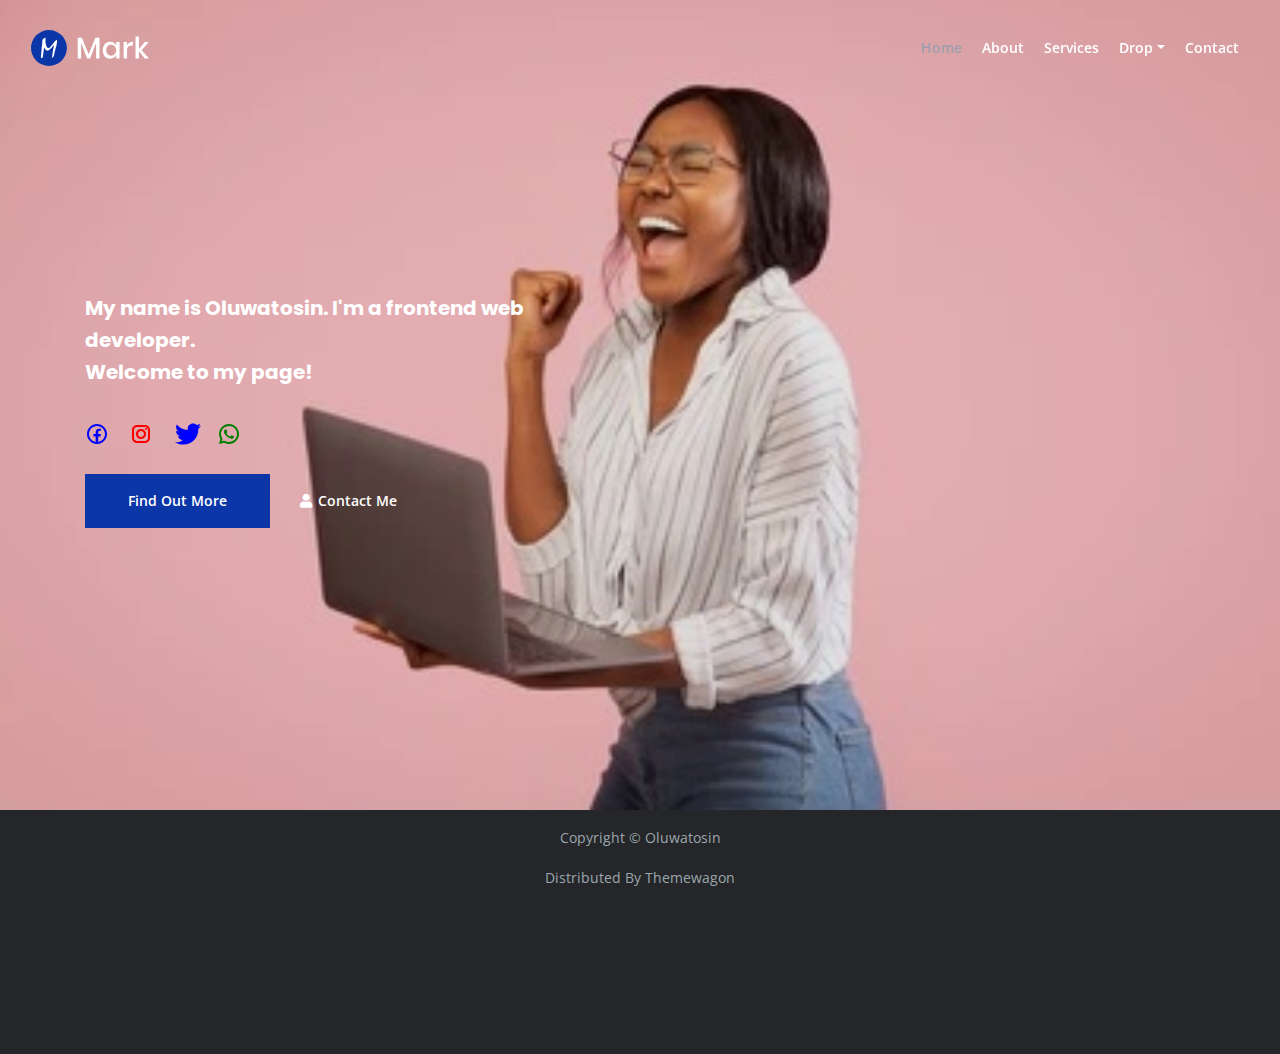
==== index.html @ ab97981e "worked on Portfolio" ====
<!DOCTYPE html>
<html lang="en">
<head>
    <meta charset="utf-8">
    <meta name="viewport" content="width=device-width, initial-scale=1, shrink-to-fit=no">
    
    <!-- SEO Meta Tags -->
    <meta name="description" content="Your description">
    <meta name="author" content="Your name">

    <!-- OG Meta Tags to improve the way the post looks when you share the page on Facebook, Twitter, LinkedIn -->
	<meta property="og:site_name" content="" /> <!-- website name -->
	<meta property="og:site" content="" /> <!-- website link -->
	<meta property="og:title" content=""/> <!-- title shown in the actual shared post -->
	<meta property="og:description" content="" /> <!-- description shown in the actual shared post -->
	<meta property="og:image" content="" /> <!-- image link, make sure it's jpg -->
	<meta property="og:url" content="" /> <!-- where do you want your post to link to -->
	<meta name="twitter:card" content="summary_large_image"> <!-- to have large image post format in Twitter -->

    <!-- Webpage Title -->
    <title>Oluwatosin Webpage Title</title>
    
    <!-- Styles -->
    <link rel="preconnect" href="https://fonts.gstatic.com">
    <link href="https://fonts.googleapis.com/css2?family=Open+Sans:ital,wght@0,400;0,600;0,700;1,400&family=Poppins:wght@600&display=swap" rel="stylesheet">
    <link href="css/bootstrap.css" rel="stylesheet">
    <link href="css/fontawesome-all.css" rel="stylesheet">
	<link href="css/styles.css" rel="stylesheet">
	
	<!-- my supposed icon -->
    <link rel="icon" href="images/favicon.png">
</head>
<body data-spy="scroll" data-target=".fixed-top">
    
    <!-- Navigation -->
    <nav class="navbar navbar-expand-lg fixed-top navbar-dark">
        <div class="container">
            
            <!-- Image Logo -->
            <a class="navbar-brand logo-image" href="index.html"><img src="images/logo.svg" alt="alternative"></a>  

            <!-- Text Logo - Use this if you don't have a graphic logo -->
            <!-- <a class="navbar-brand logo-text page-scroll" href="index.html">Mark</a> -->

            <button class="navbar-toggler p-0 border-0" type="button" data-toggle="offcanvas">
                <span class="navbar-toggler-icon"></span>
            </button>

            <div class="navbar-collapse offcanvas-collapse" id="navbarsExampleDefault">
                <ul class="navbar-nav ml-auto">
                    <li class="nav-item">
                        <a class="nav-link page-scroll" href="#header">Home <span class="sr-only">(current)</span></a>
                    </li>
                    <li class="nav-item">
                        <a class="nav-link page-scroll" href="about.html">About</a>
                    </li>
                    <li class="nav-item">
                        <a class="nav-link page-scroll" href="services.html">Services</a>
                    </li>
                    <li class="nav-item dropdown">
                        <a class="nav-link dropdown-toggle" href="#" id="dropdown01" data-toggle="dropdown" aria-haspopup="true" aria-expanded="false">Drop</a>
                        <div class="dropdown-menu" aria-labelledby="dropdown01">
                            <a class="dropdown-item page-scroll" href="project.html">Project Details</a>
                            <div class="dropdown-divider"></div>
                            <a class="dropdown-item page-scroll" href="terms.html">Terms Conditions</a>
                            <div class="dropdown-divider"></div>
                            <a class="dropdown-item page-scroll" href="privacy.html">Privacy Policy</a>
                        </div>
                    </li>
                    <li class="nav-item">
                        <a class="nav-link page-scroll" href="#contact">Contact</a>
                    </li>
                </ul>
               </div> <!-- end of navbar-collapse -->
        </div> <!-- end of container -->
    </nav> <!-- end of navbar -->
    <!-- end of navigation -->


    <!-- Header -->
    <header id="header" class="header">
        <div class="container">
            <div class="row">
                <div class="col-lg-6">
                    <div class="text-container">
                        <h1 class="h1-large intro">My name is Oluwatosin. I'm a frontend web developer.</br> Welcome to my page!</h1>
                        <div class="iconHouse" >
                    <span class="nav-item social-icons">
                        <span class="fa-stack">
                            <a href="https://www.facebook.com/Torseen king" target="_blank">
                            <img src="./images/icons8-facebook.svg" class="icons"/>    
                            </a>
                        </span>
                        <span class="nav-item social-icons">
                        <span class="fa-stack">
                            <a href="https://www.instagram.com/iam_torseen" target="_blank">
                                <img src="./images/instagram.svg" class="icons"/></a>
                                </span>
                    </span>
                
                    <span class="nav-item social-icons">
                        
                                <span class="fa-stack">
                                    <a href="https://www.twitter.com/OladeleElizab18" target="_blank">
                                       <img src="./images/icons8-twitter.svg" class="icons">
                                    </a>
                                </span>
                                </span>


                                
                    <span class="nav-item social-icons">
                        <span class="fa-stack">
                            <a href="#your-link" target="_blank">
                                <img src="./images/whatsapp.svg" class="icons"/></a>
                                </span>
                                </span>
                   </div>
                   
                   <a class="btn-solid-lg page-scroll" href="#about">Find Out More</a>
                   <a class="btn-outline-lg page-scroll" href="#contact"><i class="fas fa-user"></i>Contact Me</a>
             
                    </div> <!-- end of text-container -->
                </div> <!-- end of col -->
            </div> <!-- end of row -->
        </div> <!-- end of container -->
    </header> <!-- end of header -->
    <!-- end of header -->



    <!-- Copyright -->
    <div class="copyright bg-gray">
        <div class="container">
            <div class="row">
                <div class="col-lg-12">
                    <p class="p-small">Copyright © <a class="no-line" href="#your-link">Oluwatosin</a></p>
                </div> <!-- end of col -->
            </div> <!-- enf of row -->
        </div> <!-- end of container -->

        <div class="container">
            <div class="row">
                <div class="col-lg-12">
                    <p class="p-small">Distributed By <a class="no-line" href="https://themewagon.com/">Themewagon</a></p>
                </div> <!-- end of col -->
            </div> <!-- enf of row -->
        </div> <!-- end of container -->
        
    </div> <!-- end of copyright --> 
    <!-- end of copyright -->
    
    	
    <!-- Footer -->
    <div class="footer bg-gray">
        <div class="container">
            <div class="row">
                <div class="col-lg-12">
                </div> <!-- end of col -->
            </div> <!-- end of row -->
        </div> <!-- end of container -->
    </div> <!-- end of footer -->  
    <!-- end of footer -->

    <!-- Scripts -->
    <script src="js/jquery.min.js"></script> <!-- jQuery for Bootstrap's JavaScript plugins -->
    <script src="js/bootstrap.min.js"></script> <!-- Bootstrap framework -->
    <script src="js/jquery.easing.min.js"></script> <!-- jQuery Easing for smooth scrolling between anchors -->
    <script src="js/scripts.js"></script> <!-- Custom scripts -->
</body>
</html>
---- css/styles.css ----
/* Description: Master CSS file */

/*****************************************
Table Of Contents:
- General Styles
- Navigation
- Header
- About
- Services
- Details
- Projects
- Works
- Testimonials
- Questions
- Contact
- Footer 
- Copyright
- Back To Top Button
- Extra Pages
- Media Queries
******************************************/

/*****************************************
Colors:
- Backgrounds, navbar - black #24262a
- Backgrounds - light gray #f7f9fb
- Buttons, icons - blue #0b36a8
- Headings text - black #24262a
- Body text - dark gray #4d5055
******************************************/

/**************************/
/*     General Styles     */
/**************************/
body,
html {
  width: 100%;
  height: 100%;
}

body,
p {
  color: #4d5055;
  font: 400 1rem/1.625rem "Open Sans", sans-serif;
}

h1 {
  color: #24262a;
  font-weight: 700;
  font-size: 1.2rem;
  line-height: 3.25rem;
  font-family: "Poppins";
}
.intro {
  font-size: 20px;
}
h2 {
  color: #24262a;
  font-weight: 700;
  font-size: 2rem;
  line-height: 2.5rem;
  font-family: "Poppins";
}

h3 {
  color: #24262a;
  font-weight: 700;
  font-size: 1.75rem;
  line-height: 2.25rem;
  font-family: "Poppins";
}

h4 {
  color: #24262a;
  font-weight: 700;
  font-size: 1.5rem;
  line-height: 2rem;
  font-family: "Poppins";
}

h5 {
  color: #24262a;
  font-weight: 700;
  font-size: 1.25rem;
  line-height: 1.625rem;
  font-family: "Poppins";
}

h6 {
  color: #24262a;
  font-weight: 700;
  font-size: 1rem;
  line-height: 1.375rem;
  font-family: "Poppins";
}

.p-large {
  font-size: 14px;
  line-height: 1.75rem;
}

.p-small {
  font-size: 0.875rem;
  line-height: 1.5rem;
}

.testimonial-text {
  font-style: italic;
}

.testimonial-author {
  font-weight: 700;
  font-size: 1rem;
  line-height: 1.5rem;
}

.li-space-lg li {
  margin-bottom: 0.5rem;
}

a {
  color: #4d5055;
  text-decoration: underline;
}

a:hover {
  color: #4d5055;
  text-decoration: underline;
}

.no-line {
  text-decoration: none;
}

.no-line:hover {
  text-decoration: none;
}

.blue {
  color: #2259ec;
}

.bg-gray {
  background-color: #f7f9fb;
}

.section-divider {
  display: block;
  height: 1px;
  margin: 0;
  border: none;
  background-color: #d3dae2;
}

.btn-solid-reg {
  display: inline-block;
  padding: 1.375rem 2.25rem 1.375rem 2.25rem;
  border: 1px solid #0b36a8;
  background-color: #0b36a8;
  color: #ffffff;
  font-weight: 600;
  font-size: 0.875rem;
  line-height: 0;
  text-decoration: none;
  transition: all 0.2s;
}

.btn-solid-reg:hover {
  background-color: transparent;
  color: #0b36a8; /* needs to stay here because of the color property of a tag */
  text-decoration: none;
}

.btn-solid-lg {
  display: inline-block;
  padding: 1.625rem 2.625rem 1.625rem 2.625rem;
  border: 1px solid #0b36a8;
  background-color: #0b36a8;
  color: #ffffff;
  font-weight: 600;
  font-size: 0.875rem;
  line-height: 0;
  text-decoration: none;
  transition: all 0.2s;
}

.btn-solid-lg:hover {
  background-color: transparent;
  color: #0b36a8; /* needs to stay here because of the color property of a tag */
  text-decoration: none;
}

.btn-outline-reg {
  display: inline-block;
  padding: 1.375rem 2.25rem 1.375rem 2.25rem;
  border: 1px solid #24262a;
  background-color: transparent;
  color: #24262a;
  font-weight: 600;
  font-size: 0.875rem;
  line-height: 0;
  text-decoration: none;
  transition: all 0.2s;
}

.btn-outline-reg:hover {
  background-color: #24262a;
  color: #ffffff;
  text-decoration: none;
}

.btn-outline-lg {
  display: inline-block;
  padding: 1.625rem 2.625rem 1.625rem 2.625rem;
  border: 1px solid #24262a;
  background-color: transparent;
  color: #24262a;
  font-weight: 600;
  font-size: 0.875rem;
  line-height: 0;
  text-decoration: none;
  transition: all 0.2s;
}

.btn-outline-lg:hover {
  background-color: #24262a;
  color: #ffffff;
  text-decoration: none;
}

.btn-outline-sm {
  display: inline-block;
  padding: 1rem 1.5rem 1rem 1.5rem;
  border: 1px solid #24262a;
  background-color: transparent;
  color: #24262a;
  font-weight: 600;
  font-size: 0.875rem;
  line-height: 0;
  text-decoration: none;
  transition: all 0.2s;
}

.btn-outline-sm:hover {
  background-color: #24262a;
  color: #ffffff;
  text-decoration: none;
}

.form-group {
  position: relative;
  margin-bottom: 1.25rem;
}

.label-control {
  position: absolute;
  top: 0.875rem;
  left: 1.5rem;
  color: #7d838a;
  opacity: 1;
  font-size: 0.875rem;
  line-height: 1.375rem;
  cursor: text;
  transition: all 0.2s ease;
}

.form-control-input:focus + .label-control,
.form-control-input.notEmpty + .label-control,
.form-control-textarea:focus + .label-control,
.form-control-textarea.notEmpty + .label-control {
  top: 0.125rem;
  color: #4d5055;
  opacity: 1;
  font-size: 0.75rem;
  font-weight: 700;
}

.form-control-input,
.form-control-select {
  display: block; /* needed for proper display of the label in Firefox, IE, Edge */
  width: 100%;
  padding-top: 1.125rem;
  padding-bottom: 0.125rem;
  padding-left: 1.5rem;
  border: 1px solid #cbcbd1;
  background-color: #ffffff;
  color: #4d5055;
  font-size: 0.875rem;
  line-height: 1.875rem;
  transition: all 0.2s;
  -webkit-appearance: none; /* removes inner shadow on form inputs on ios safari */
}

.form-control-select {
  padding-top: 0.5rem;
  padding-bottom: 0.5rem;
  height: 3.25rem;
  color: #7d838a;
}

select {
  /* you should keep these first rules in place to maintain cross-browser behavior */
  -webkit-appearance: none;
  -moz-appearance: none;
  -ms-appearance: none;
  -o-appearance: none;
  appearance: none;
  background-image: url("../images/down-arrow.png");
  background-position: 96% 50%;
  background-repeat: no-repeat;
  outline: none;
}

.form-control-textarea {
  display: block; /* used to eliminate a bottom gap difference between Chrome and IE/FF */
  width: 100%;
  height: 14rem; /* used instead of html rows to normalize height between Chrome and IE/FF */
  padding-top: 1.5rem;
  padding-left: 1.3125rem;
  border: 1px solid #cbcbd1;
  background-color: #ffffff;
  color: #4d5055;
  font-size: 0.875rem;
  line-height: 1.5rem;
  transition: all 0.2s;
}

.form-control-input:focus,
.form-control-select:focus,
.form-control-textarea:focus {
  border: 1px solid #a1a1a1;
  outline: none; /* Removes blue border on focus */
}

.form-control-input:hover,
.form-control-select:hover,
.form-control-textarea:hover {
  border: 1px solid #a1a1a1;
}

.checkbox {
  font-size: 0.75rem;
  line-height: 1.25rem;
}

input[type="checkbox"] {
  vertical-align: -10%;
  margin-right: 0.5rem;
}

.form-control-submit-button {
  display: inline-block;
  width: 100%;
  height: 3.25rem;
  border: 1px solid #0b36a8;
  border-radius: 32px;
  background-color: #0b36a8;
  color: #ffffff;
  font-weight: 600;
  font-size: 0.875rem;
  line-height: 0;
  cursor: pointer;
  transition: all 0.2s;
}

.form-control-submit-button:hover {
  border: 1px solid #24262a;
  background-color: transparent;
  color: #24262a;
}

/**********************/
/*     Navigation     */
/**********************/
.navbar {
  background-color: #24262a;
  font-weight: 600;
  font-size: 0.875rem;
  line-height: 0.875rem;
  box-shadow: 0 1px 6px 0 rgba(0, 0, 0, 0.025);
}

.navbar .navbar-brand {
  padding-top: 0.125rem;
  padding-bottom: 0.125rem;
}

.navbar .logo-image img {
  width: 118px;
  height: 36px;
}

.navbar .logo-text {
  color: #ffffff;
  font-weight: 700;
  font-size: 1.875rem;
  line-height: 1rem;
  text-decoration: none;
}

.offcanvas-collapse {
  position: fixed;
  top: 3.25rem; /* adjusts the height between the top of the page and the offcanvas menu */
  bottom: 0;
  left: 100%;
  width: 100%;
  padding-right: 1rem;
  padding-left: 1rem;
  overflow-y: auto;
  visibility: hidden;
  background-color: #24262a;
  transition: visibility 0.3s ease-in-out, -webkit-transform 0.3s ease-in-out;
  transition: transform 0.3s ease-in-out, visibility 0.3s ease-in-out;
  transition: transform 0.3s ease-in-out, visibility 0.3s ease-in-out,
    -webkit-transform 0.3s ease-in-out;
}

.offcanvas-collapse.open {
  visibility: visible;
  -webkit-transform: translateX(-100%);
  transform: translateX(-100%);
}

.navbar .navbar-nav {
  margin-top: 0.75rem;
  margin-bottom: 0.5rem;
}

.navbar .nav-item .nav-link {
  padding-top: 0.625rem;
  padding-bottom: 0.625rem;
  color: #ffffff;
  text-decoration: none;
  transition: all 0.2s ease;
}

.navbar .nav-item.dropdown.show .nav-link,
.navbar .nav-item .nav-link:hover,
.navbar .nav-item .nav-link.active {
  color: #9c9ead;
}

/* Dropdown Menu */
.navbar .dropdown .dropdown-menu {
  animation: fadeDropdown 0.2s; /* required for the fade animation */
}

@keyframes fadeDropdown {
  0% {
    opacity: 0;
  }

  100% {
    opacity: 1;
  }
}

.navbar .dropdown-menu {
  margin-top: 0.5rem;
  margin-bottom: 0.5rem;
  border: none;
  background-color: #24262a;
}

.navbar .dropdown-item {
  padding-top: 0.5rem;
  padding-bottom: 0.5rem;
  color: #ffffff;
  font-weight: 600;
  font-size: 0.875rem;
  line-height: 0.875rem;
  text-decoration: none;
}

.navbar .dropdown-item:hover {
  background-color: #24262a;
  color: #9c9ead;
}

.navbar .dropdown-divider {
  width: 100%;
  height: 1px;
  margin: 0.5rem auto 0.5rem auto;
  border: none;
  background-color: #505050;
}
/* end of dropdown menu */

.navbar .fa-stack {
  width: 2em;
  margin-right: 0.25rem;
  font-size: 0.75rem;
}

.navbar .fa-stack-2x {
  color: #0b36a8;
  transition: all 0.2s ease;
}

.navbar .fa-stack-1x {
  color: #ffffff;
  transition: all 0.2s ease;
}

.navbar .fa-stack:hover .fa-stack-2x {
  color: #ffffff;
}

.navbar .fa-stack:hover .fa-stack-1x {
  color: #0b36a8;
}

.navbar .navbar-toggler {
  padding: 0;
  border: none;
  font-size: 1.25rem;
}

/******************/
/*     Header     */
/******************/
.header {
  padding-top: 7rem;
  padding-bottom: 5.5rem;
  background: linear-gradient(rgba(0, 0, 0, 0.1), rgba(0, 0, 0, 0.1)),
    url("../images/black\ lady.jpg") center center no-repeat;
  background-size: cover;
  text-align: center;
}

.header .h1-large {
  margin-bottom: 1.75rem;
  color: #ffffff;
}

.header .btn-solid-lg:hover {
  border: 1px solid #ffffff;
  color: #ffffff;
}

.header .btn-outline-lg {
  padding: 1.625rem 1.625rem 1.625rem 1.625rem;
  border: none;
  color: #ffffff;
}

.header .btn-outline-lg:hover {
  background: transparent;
  color: #9c9ead;
  text-decoration: none;
}

.header .btn-outline-lg .fas {
  margin-right: 0.375rem;
}

/*****************/
/*     About     */
/*****************/
.basic-1 {
  padding-top: 7.75rem;
  padding-bottom: 5.25rem;
}

.basic-1 .text-container {
  margin-bottom: 3rem;
}

.basic-1 .time {
  margin-bottom: 0.5rem;
  color: darkcyan;
  font-weight: 600;
  font-size: 0.875rem;
  line-height: 1.5rem;
  font-family: "Poppins";
}

.basic-1 h6 {
  margin-bottom: 0.125rem;
}

/********************/
/*     Services     */
/********************/
.basic-2 {
  padding-top: 7.75rem;
  padding-bottom: 5.25rem;
}

.basic-2 .h2-heading {
  margin-bottom: 0.75rem;
  text-align: center;
}

.basic-2 .p-heading {
  margin-bottom: 4rem;
  text-align: center;
}

.basic-2 .text-box {
  margin-bottom: 3rem;
  padding: 3.5rem 1rem 2.125rem 1rem;
  border: 2px dashed rgb(34, 12, 224);
}

.basic-2 .fas,
.basic-2 .far {
  margin-bottom: 1.75rem;
  color: #0b36a8;
  font-size: 3.5rem;
}

.basic-2 h4 {
  letter-spacing: 2px;
}

/*******************/
/*     Details     */
/*******************/
.split .area-1 {
  height: 430px;
  background: linear-gradient(
      to bottom right,
      rgba(25, 26, 29, 0.5),
      rgba(25, 26, 29, 0.5)
    ),
    url("../images/details-background.jpg") center center no-repeat;
  background-size: cover;
}

.split .area-2 {
  padding-top: 7.75rem;
  padding-bottom: 7.75rem;
}

.split p {
  margin-bottom: 2.25rem;
}

.split .icons-container {
  margin-top: 3rem;
}

.split .icons-container img {
  width: 50px;
  margin-right: 0.625rem;
  margin-bottom: 0.75rem;
}

/********************/
/*     Projects     */
/********************/
.basic-3 {
  padding-top: 7.75rem;
  padding-bottom: 1rem;
}

.basic-3 .h2-heading {
  margin-bottom: 0.75rem;
  text-align: center;
}

.basic-3 .p-heading {
  margin-bottom: 4rem;
  text-align: center;
}

.basic-3 .text-container {
  margin-bottom: 4rem;
}

.basic-3 .image-container {
  margin-bottom: 1rem;
}

/* Hover Animation */
.basic-3 .image-container {
  overflow: hidden;
  margin-right: auto;
  margin-left: auto;
}

.basic-3 .image-container img {
  margin: 0;
  transition: all 0.2s;
}

.basic-3 .image-container:hover img {
  -moz-transform: scale(1.1);
  -webkit-transform: scale(1.1);
  transform: scale(1.1);
}
/* end of hover animation */

/*****************/
/*     Works     */
/*****************/
.basic-4 {
  padding-bottom: 1rem;
}

.basic-4 .text-container {
  margin-bottom: 4rem;
}

.basic-4 .image-container {
  margin-bottom: 1rem;
}

/* Hover Animation */
.basic-4 .image-container {
  overflow: hidden;
  margin-right: auto;
  margin-left: auto;
}

.basic-4 .image-container img {
  margin: 0;
  transition: all 0.2s;
}

.basic-4 .image-container:hover img {
  -moz-transform: scale(1.15);
  -webkit-transform: scale(1.15);
  transform: scale(1.15);
}
/* end of hover animation */

/************************/
/*     Testimonials     */
/************************/
.cards-1 {
  padding-top: 3rem;
  padding-bottom: 3.875rem;
}

.cards-1 .h2-heading {
  margin-bottom: 3rem;
  text-align: center;
}

.cards-1 .card {
  margin-bottom: 4rem;
  border: none;
}

.cards-1 .card-body {
  padding: 0;
  text-align: center;
}

.cards-1 .testimonial-text {
  margin-bottom: 1.625rem;
}

.cards-1 img {
  display: inline-block;
  width: 60px;
  margin-bottom: 0.875rem;
  border-radius: 50%;
}

.cards-1 .text {
  margin-top: 0.375rem;
}

.cards-1 .testimonial-author {
  color: #24262a;
}

.cards-1 .testimonial-author,
.cards-1 .occupation {
  font-size: 0.875rem;
  line-height: 1.375rem;
}

/*********************/
/*     Questions     */
/*********************/
.accordion-1 {
  padding-top: 7.75rem;
  padding-bottom: 6.75rem;
}

.accordion-1 .h2-heading {
  margin-bottom: 2.5rem;
  text-align: center;
}

.accordion-1 .card {
  margin-bottom: 1.75rem;
  border: none;
}

.accordion-1 .card-header {
  padding: 0;
  border: none;
  background-color: transparent;
}

.accordion-1 .card button {
  padding: 0;
  color: #24262a;
  font-weight: 600;
  font-size: 1.125rem;
  line-height: 1.75rem;
  font-family: "Poppins";
}

.accordion-1 .card button:hover {
  text-decoration: none;
}

.accordion-1 .card button:before {
  float: left;
  margin-right: 0.625rem;
  font-family: "Font Awesome 5 Free";
  font-weight: 900;
  content: "\f078";
  transition: all 0.2s;
}

.accordion-1 .card button.collapsed:before {
  -webkit-transform: rotate(180deg);
  -moz-transform: rotate(180deg);
  transform: rotate(180deg);
}

.accordion-1 .card-body {
  padding: 0.75rem 1.5rem 0.5rem 1.5rem;
}

/*******************/
/*     Contact     */
/*******************/
.form-1 {
  padding-top: 7.75rem;
  padding-bottom: 7rem;
  text-align: center;
}

.form-1 .h2-heading {
  margin-bottom: 0.75rem;
  text-align: center;
}

.form-1 .p-heading {
  margin-bottom: 4rem;
}

/******************/
/*     Footer     */
/******************/
.footer {
  padding-top: 6.25rem;
  padding-bottom: 2rem;
  background-color: #24262a;
  text-align: center;
}

.footer a {
  text-decoration: none;
}

.footer .fa-stack {
  width: 2em;
  margin-bottom: 1.25rem;
  margin-right: 0.375rem;
  font-size: 1.5rem;
}

.footer .fa-stack .fa-stack-1x {
  color: #ffffff;
  transition: all 0.2s ease;
}

.footer .fa-stack .fa-stack-2x {
  color: #0b36a8;
  transition: all 0.2s ease;
}

.footer .fa-stack:hover .fa-stack-1x {
  color: #0b36a8;
}

.footer .fa-stack:hover .fa-stack-2x {
  color: #ffffff;
}

/*********************/
/*     Copyright     */
/*********************/
.copyright {
  padding-top: 1rem;
  padding-bottom: 1rem;
  background-color: #24262a;
  text-align: center;
}

.copyright .p-small {
  color: #9da6ac;
  text-align: center;
}

.copyright a {
  color: #9da6ac;
}

/******************************/
/*     Back To Top Button     */
/******************************/
a.back-to-top {
  position: fixed;
  z-index: 999;
  right: 12px;
  bottom: 12px;
  display: none;
  width: 42px;
  height: 42px;
  border-radius: 30px;
  background: #3a424d url("../images/up-arrow.png") no-repeat center 47%;
  background-size: 18px 18px;
  text-indent: -9999px;
}

a:hover.back-to-top {
  background-color: #0b36a8;
}

/***********************/
/*     Extra Pages     */
/***********************/
.ex-header {
  padding-top: 8.5rem;
  padding-bottom: 4rem;
  background-color: #24262a;
}

.ex-header h1 {
  color: #ffffff;
}

.ex-basic-1 .list-unstyled .fas {
  font-size: 0.375rem;
  line-height: 1.625rem;
}

.ex-basic-1 .list-unstyled .media-body {
  margin-left: 0.5rem;
}

.ex-basic-1 .text-box {
  padding: 1.25rem 1.25rem 0.5rem 1.25rem;
  background-color: #f7f9fb;
}

.ex-cards-1 .card {
  border: none;
  background-color: transparent;
}

.ex-cards-1 .card .fa-stack {
  width: 2em;
  font-size: 1.125rem;
}

.ex-cards-1 .card .fa-stack-2x {
  color: #0b36a8;
}

.ex-cards-1 .card .fa-stack-1x {
  color: #ffffff;
  font-weight: 700;
  line-height: 2.125rem;
}

.ex-cards-1 .card .list-unstyled .media-body {
  margin-left: 0.75rem;
}

.ex-cards-1 .card .list-unstyled .media-body h5 {
  margin-top: 0.125rem;
  margin-bottom: 0.375rem;
}

/*************************/
/*     Media Queries     */
/*************************/
/* Min-width 768px */
@media (min-width: 768px) {
  /* Header */
  .header {
    padding-top: 11rem;
    padding-bottom: 9rem;
  }
  /* end of header */

  /* Services */
  .basic-2 .text-box {
    padding-right: 2.125rem;
    padding-left: 2.125rem;
  }
  /* end of services */

  /* Extra Pages */
  .ex-basic-1 .text-box {
    padding: 1.75rem 2rem 0.875rem 2rem;
  }
  /* end of extra pages */
}
/* end of min-width 768px */

/* Min-width 992px */
.iconHouse {
  margin-bottom: 20px;
}
.icons {
  background: inherit;
  color: #2259ec;
}
.icons:hover {
  font-size: 1.5rem;
}
@media (min-width: 992px) {
  /* General Styles */
  .h2-heading {
    width: 35.25rem;
    margin-right: auto;
    margin-left: auto;
  }

  .p-heading {
    width: 46rem;
    margin-right: auto;
    margin-left: auto;
  }
  /* end of general styles */

  /* Navigation */
  .navbar {
    padding-top: 1.75rem;
    background-color: transparent;
    box-shadow: none;
    transition: all 0.2s;
  }

  .navbar.top-nav-collapse {
    padding-top: 0.5rem;
    padding-top: 0.5rem;
    background-color: #24262a;
    box-shadow: 0 3px 6px 0 rgba(0, 0, 0, 0.025);
  }

  .offcanvas-collapse {
    position: static;
    top: auto;
    bottom: auto;
    left: auto;
    width: auto;
    padding-right: 0;
    padding-left: 0;
    background-color: transparent;
    overflow-y: visible;
    visibility: visible;
  }

  .offcanvas-collapse.open {
    -webkit-transform: none;
    transform: none;
  }

  .navbar .navbar-nav {
    margin-top: 0;
    margin-bottom: 0;
  }

  .navbar .nav-item .nav-link {
    padding-right: 0.625rem;
    padding-left: 0.625rem;
  }

  .navbar .dropdown-menu {
    margin-top: 0.25rem;
    box-shadow: 0 3px 3px 1px rgba(0, 0, 0, 0.08);
  }

  .navbar .dropdown-divider {
    width: 90%;
  }

  .navbar .social-icons {
    margin-left: 0.5rem;
  }

  .navbar .fa-stack {
    margin-right: 0;
    margin-left: 0.25rem;
  }
  /* end of navigation */

  /* Header */
  .header {
    padding-top: 15rem;
    padding-bottom: 14rem;
    text-align: left;
  }
  /* end of header */

  /* Details */
  .split {
    height: 760px;
  }

  .split .area-1 {
    height: 100%;
    width: 50%;
    display: inline-block;
  }

  .split .area-2 {
    height: 100%;
    width: 50%;
    display: inline-block;
    vertical-align: top;
  }

  .split .text-container {
    width: 400px;
    margin-left: 3rem;
  }
  /* end of details */

  /* Testimonials */
  .cards-1 .card {
    display: inline-block;
    width: 290px;
    vertical-align: top;
  }

  .cards-1 .card:nth-of-type(3n + 2) {
    margin-right: 1.5rem;
    margin-left: 1.5rem;
  }

  .cards-1 .card-body {
    text-align: left;
  }

  .cards-1 .details {
    display: flex;
    align-items: flex-start;
  }

  .cards-1 .details .text {
    flex-direction: column;
  }

  .cards-1 .details img {
    margin-right: 1.125rem;
  }
  /* end of testimonials */

  /* Accordion */
  .accordion-1 .accordion {
    width: 730px;
    margin-right: auto;
    margin-left: auto;
  }
  /* end of accordion */

  /* Contact */
  .form-1 form {
    width: 790px;
    margin-right: auto;
    margin-left: auto;
  }
  /* end of contact */

  /* Extra Pages */
  .ex-cards-1 .card {
    display: inline-block;
    width: 296px;
    vertical-align: top;
  }

  .ex-cards-1 .card:nth-of-type(3n + 2) {
    margin-right: 1rem;
    margin-left: 1rem;
  }
  /* end of extra pages */
}
/* end of min-width 992px */

/* Min-width 1200px */
@media (min-width: 1200px) {
  /* General Styles */
  .h1-large {
    font-size: 20px;
    line-height: 2rem;
  }
  /* end of general styles */

  /* Navigation */
  .navbar .container {
    max-width: 1330px;
  }
  /* end of navigation */

  /* Header */
  .header {
    padding-top: 18.25rem;
    padding-bottom: 17.25rem;
  }
  /* end of header */

  /* About */
  .basic-1 .text-container.first {
    margin-right: 2rem;
  }

  .basic-1 .text-container.second {
    margin-right: 1rem;
    margin-left: 1rem;
  }

  .basic-1 .text-container.third {
    margin-left: 2rem;
  }
  /* end of about */

  /* Details */
  .split {
    height: 700px;
  }

  .split .text-container {
    width: 460px;
    margin-left: 5rem;
  }
  /* end of details */

  /* Testimonials */
  .cards-1 .card {
    width: 338px;
  }

  .cards-1 .card:nth-of-type(3n + 2) {
    margin-right: 2.625rem;
    margin-left: 2.625rem;
  }
  /* end of testimonials */

  /* Extra Pages */
  .ex-cards-1 .card {
    width: 336px;
  }

  .ex-cards-1 .card:nth-of-type(3n + 2) {
    margin-right: 2.875rem;
    margin-left: 2.875rem;
  }
  /* end of extra pages */
}
/* end of min-width 1200px */
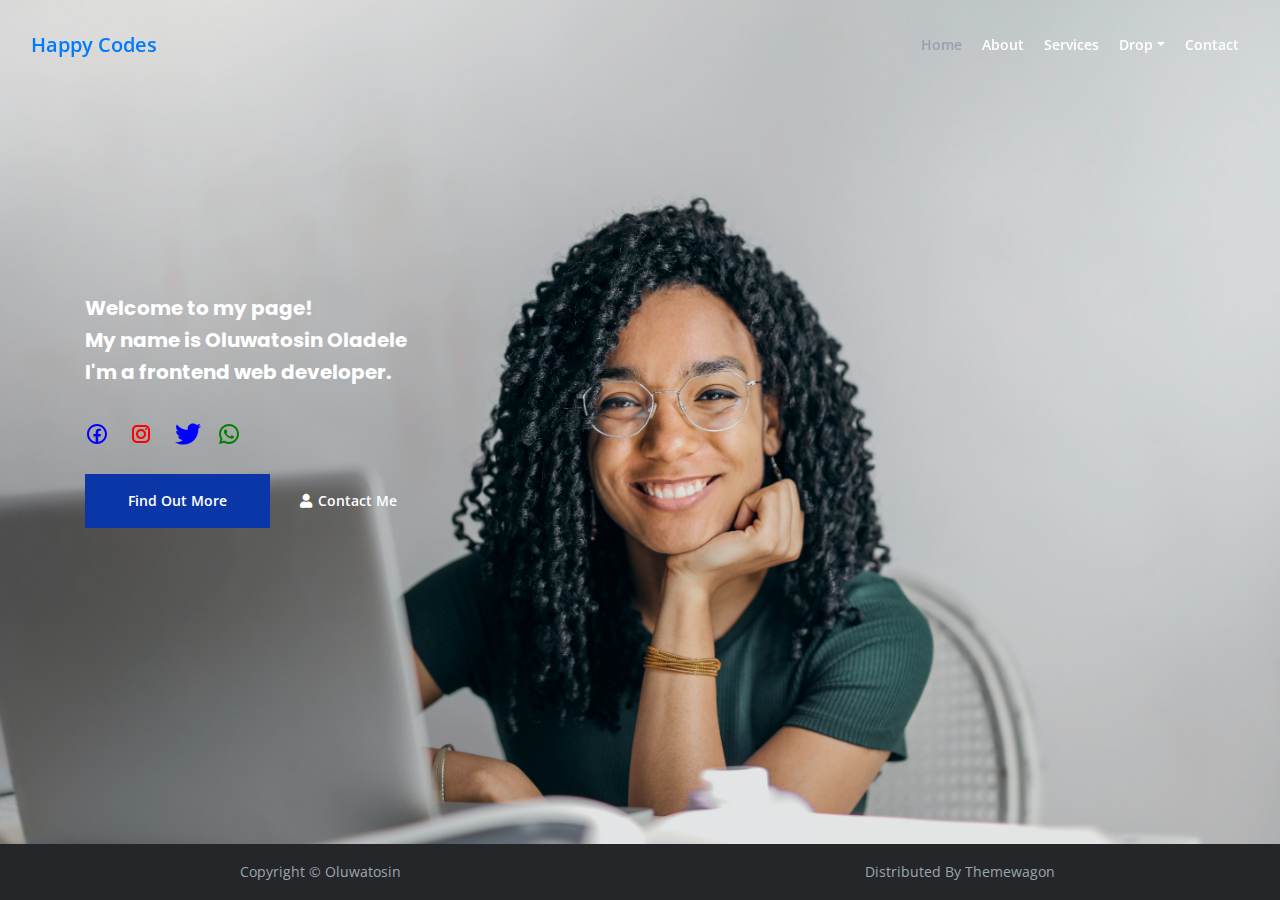
==== commit 48b3506e: "worked on portfolio" ====
--- a/index.html
+++ b/index.html
@@ -28,7 +28,7 @@
 	<link href="css/styles.css" rel="stylesheet">
 	
 	<!-- my supposed icon -->
-    <link rel="icon" href="images/favicon.png">
+    <link rel="icon" href="images/favicon.ico">
 </head>
 <body data-spy="scroll" data-target=".fixed-top">
     
@@ -37,7 +37,7 @@
         <div class="container">
             
             <!-- Image Logo -->
-            <a class="navbar-brand logo-image" href="index.html"><img src="images/logo.svg" alt="alternative"></a>  
+            <a class="navbar-brand logo-image text-decoration-none text-primary" href="index.html">Happy Codes</a>  
 
             <!-- Text Logo - Use this if you don't have a graphic logo -->
             <!-- <a class="navbar-brand logo-text page-scroll" href="index.html">Mark</a> -->
@@ -68,7 +68,7 @@
                         </div>
                     </li>
                     <li class="nav-item">
-                        <a class="nav-link page-scroll" href="#contact">Contact</a>
+                        <a class="nav-link page-scroll" href="contact.html">Contact</a>
                     </li>
                 </ul>
                </div> <!-- end of navbar-collapse -->
@@ -83,7 +83,7 @@
             <div class="row">
                 <div class="col-lg-6">
                     <div class="text-container">
-                        <h1 class="h1-large intro">My name is Oluwatosin. I'm a frontend web developer.</br> Welcome to my page!</h1>
+                        <h1 class="h1-large intro"><span>Welcome to my page!</span><br>My name is Oluwatosin Oladele<br>I'm a frontend web developer.</br></h1>
                         <div class="iconHouse" >
                     <span class="nav-item social-icons">
                         <span class="fa-stack">
@@ -130,18 +130,18 @@
 
 
     <!-- Copyright -->
-    <div class="copyright bg-gray">
+    <div class="copyright bg-gray d-flex justify-content-between align-items-center">
         <div class="container">
-            <div class="row">
-                <div class="col-lg-12">
+            <div>
+                <div>
                     <p class="p-small">Copyright © <a class="no-line" href="#your-link">Oluwatosin</a></p>
                 </div> <!-- end of col -->
             </div> <!-- enf of row -->
         </div> <!-- end of container -->
 
         <div class="container">
-            <div class="row">
-                <div class="col-lg-12">
+            <div>
+                <div>
                     <p class="p-small">Distributed By <a class="no-line" href="https://themewagon.com/">Themewagon</a></p>
                 </div> <!-- end of col -->
             </div> <!-- enf of row -->
@@ -152,14 +152,14 @@
     
     	
     <!-- Footer -->
-    <div class="footer bg-gray">
+    <!-- <div class="footer bg-gray">
         <div class="container">
             <div class="row">
                 <div class="col-lg-12">
                 </div> <!-- end of col -->
             </div> <!-- end of row -->
         </div> <!-- end of container -->
-    </div> <!-- end of footer -->  
+    <!-- </div> end of footer   -->
     <!-- end of footer -->
 
     <!-- Scripts -->
--- a/css/styles.css
+++ b/css/styles.css
@@ -520,15 +520,17 @@
 /*     Header     */
 /******************/
 .header {
+  height: 100vh;
   padding-top: 7rem;
   padding-bottom: 5.5rem;
   background: linear-gradient(rgba(0, 0, 0, 0.1), rgba(0, 0, 0, 0.1)),
-    url("../images/black\ lady.jpg") center center no-repeat;
+    url("../images/black-lady.jpg") center center no-repeat;
   background-size: cover;
   text-align: center;
 }
 
 .header .h1-large {
+  font-size: 20px;
   margin-bottom: 1.75rem;
   color: #ffffff;
 }
@@ -600,7 +602,8 @@
 .basic-2 .text-box {
   margin-bottom: 3rem;
   padding: 3.5rem 1rem 2.125rem 1rem;
-  border: 2px dashed rgb(34, 12, 224);
+  border: 2px solid rgb(34, 12, 224);
+  border-radius: 10px;
 }
 
 .basic-2 .fas,
@@ -891,8 +894,11 @@
 /*     Copyright     */
 /*********************/
 .copyright {
+  position: absolute;
+  bottom: 0;
+  width: 100%;
   padding-top: 1rem;
-  padding-bottom: 1rem;
+  /* padding-bottom: 1rem; */
   background-color: #24262a;
   text-align: center;
 }
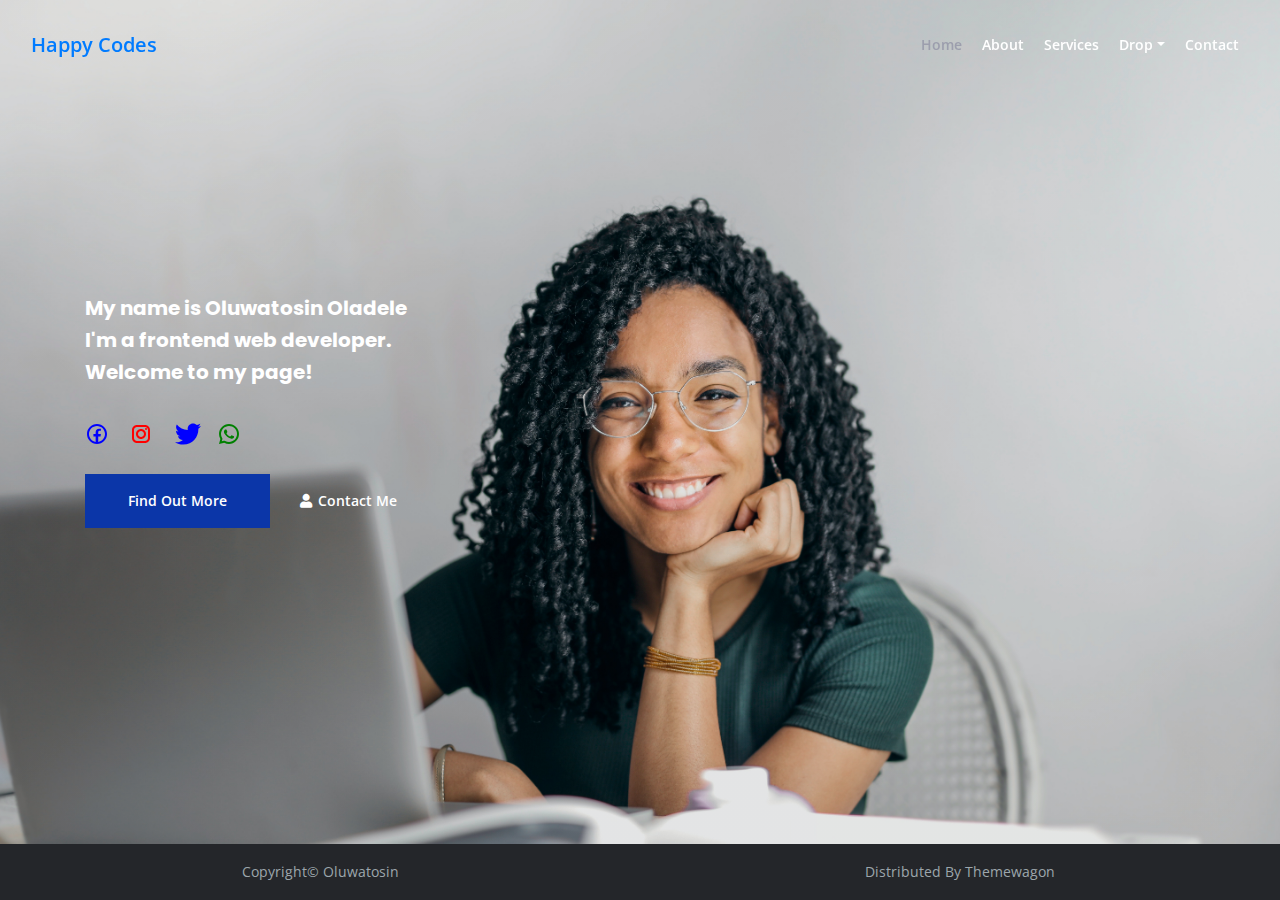
==== commit 340c6f0f: "updated html" ====
--- a/index.html
+++ b/index.html
@@ -36,7 +36,7 @@
     <nav class="navbar navbar-expand-lg fixed-top navbar-dark">
         <div class="container">
             
-            <!-- Image Logo -->
+            <!-- Text Logo -->
             <a class="navbar-brand logo-image text-decoration-none text-primary" href="index.html">Happy Codes</a>  
 
             <!-- Text Logo - Use this if you don't have a graphic logo -->
@@ -83,7 +83,7 @@
             <div class="row">
                 <div class="col-lg-6">
                     <div class="text-container">
-                        <h1 class="h1-large intro"><span>Welcome to my page!</span><br>My name is Oluwatosin Oladele<br>I'm a frontend web developer.</br></h1>
+                        <h1 class="h1-large intro"><span>My name is Oluwatosin Oladele</span><br>I'm a frontend web developer.<br>Welcome to my page!</br></h1>
                         <div class="iconHouse" >
                     <span class="nav-item social-icons">
                         <span class="fa-stack">
@@ -97,18 +97,13 @@
                                 <img src="./images/instagram.svg" class="icons"/></a>
                                 </span>
                     </span>
-                
                     <span class="nav-item social-icons">
-                        
                                 <span class="fa-stack">
                                     <a href="https://www.twitter.com/OladeleElizab18" target="_blank">
                                        <img src="./images/icons8-twitter.svg" class="icons">
                                     </a>
                                 </span>
-                                </span>
-
-
-                                
+                                </span>     
                     <span class="nav-item social-icons">
                         <span class="fa-stack">
                             <a href="#your-link" target="_blank">
@@ -116,7 +111,6 @@
                                 </span>
                                 </span>
                    </div>
-                   
                    <a class="btn-solid-lg page-scroll" href="#about">Find Out More</a>
                    <a class="btn-outline-lg page-scroll" href="#contact"><i class="fas fa-user"></i>Contact Me</a>
              
@@ -134,7 +128,7 @@
         <div class="container">
             <div>
                 <div>
-                    <p class="p-small">Copyright © <a class="no-line" href="#your-link">Oluwatosin</a></p>
+                    <p class="p-small">Copyright© <a class="no-line" href="#your-link">Oluwatosin</a></p>
                 </div> <!-- end of col -->
             </div> <!-- enf of row -->
         </div> <!-- end of container -->
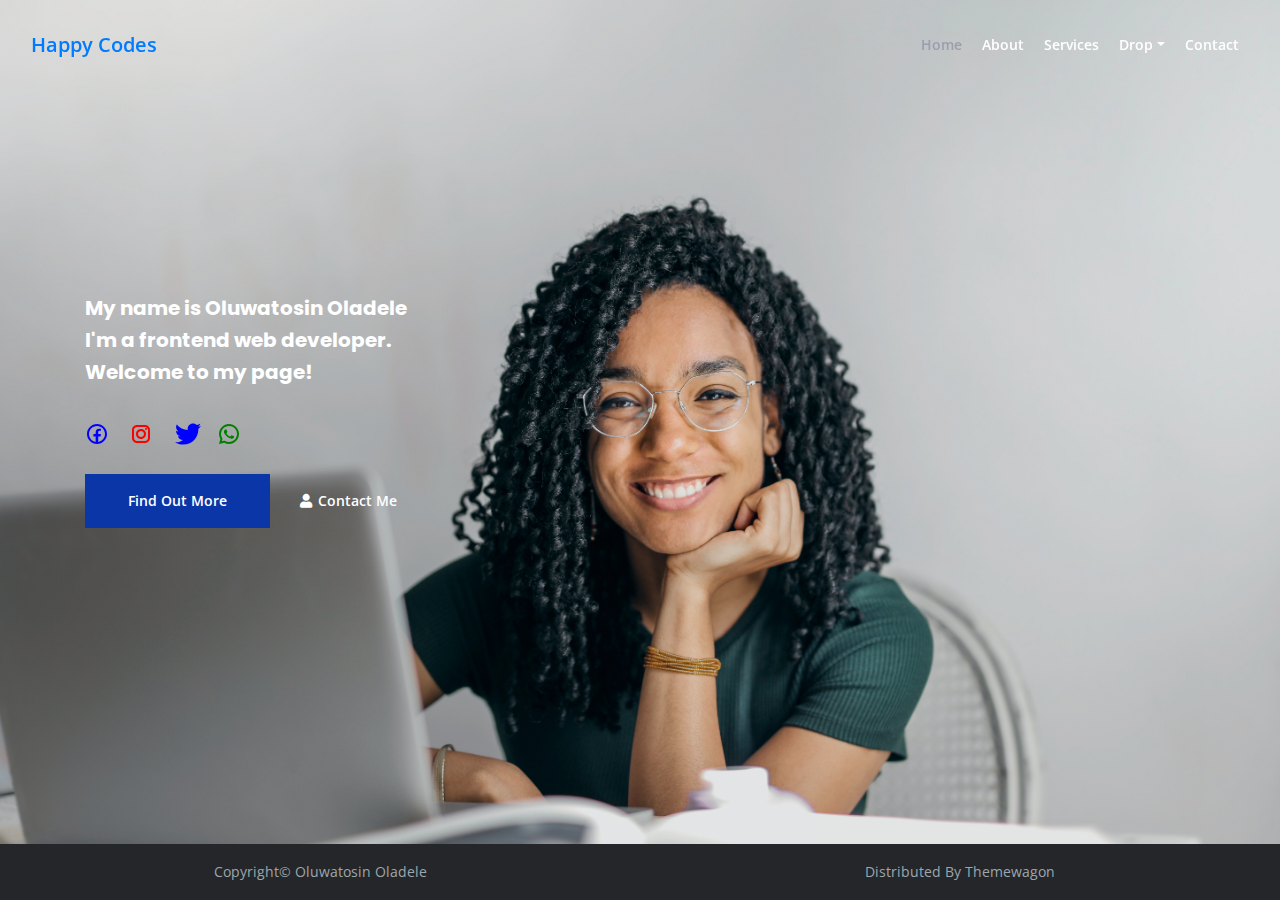
==== commit 2d934b5d: "updated" ====
--- a/index.html
+++ b/index.html
@@ -18,7 +18,7 @@
 	<meta name="twitter:card" content="summary_large_image"> <!-- to have large image post format in Twitter -->
 
     <!-- Webpage Title -->
-    <title>Oluwatosin Webpage Title</title>
+    <title>Oluwatosin Webpage</title>
     
     <!-- Styles -->
     <link rel="preconnect" href="https://fonts.gstatic.com">
@@ -128,7 +128,7 @@
         <div class="container">
             <div>
                 <div>
-                    <p class="p-small">Copyright© <a class="no-line" href="#your-link">Oluwatosin</a></p>
+                    <p class="p-small">Copyright© <a class="no-line" href="#your-link">Oluwatosin Oladele</a></p>
                 </div> <!-- end of col -->
             </div> <!-- enf of row -->
         </div> <!-- end of container -->
@@ -150,7 +150,7 @@
         <div class="container">
             <div class="row">
                 <div class="col-lg-12">
-                </div> <!-- end of col -->
+                </div> <!- end of col -->
             </div> <!-- end of row -->
         </div> <!-- end of container -->
     <!-- </div> end of footer   -->
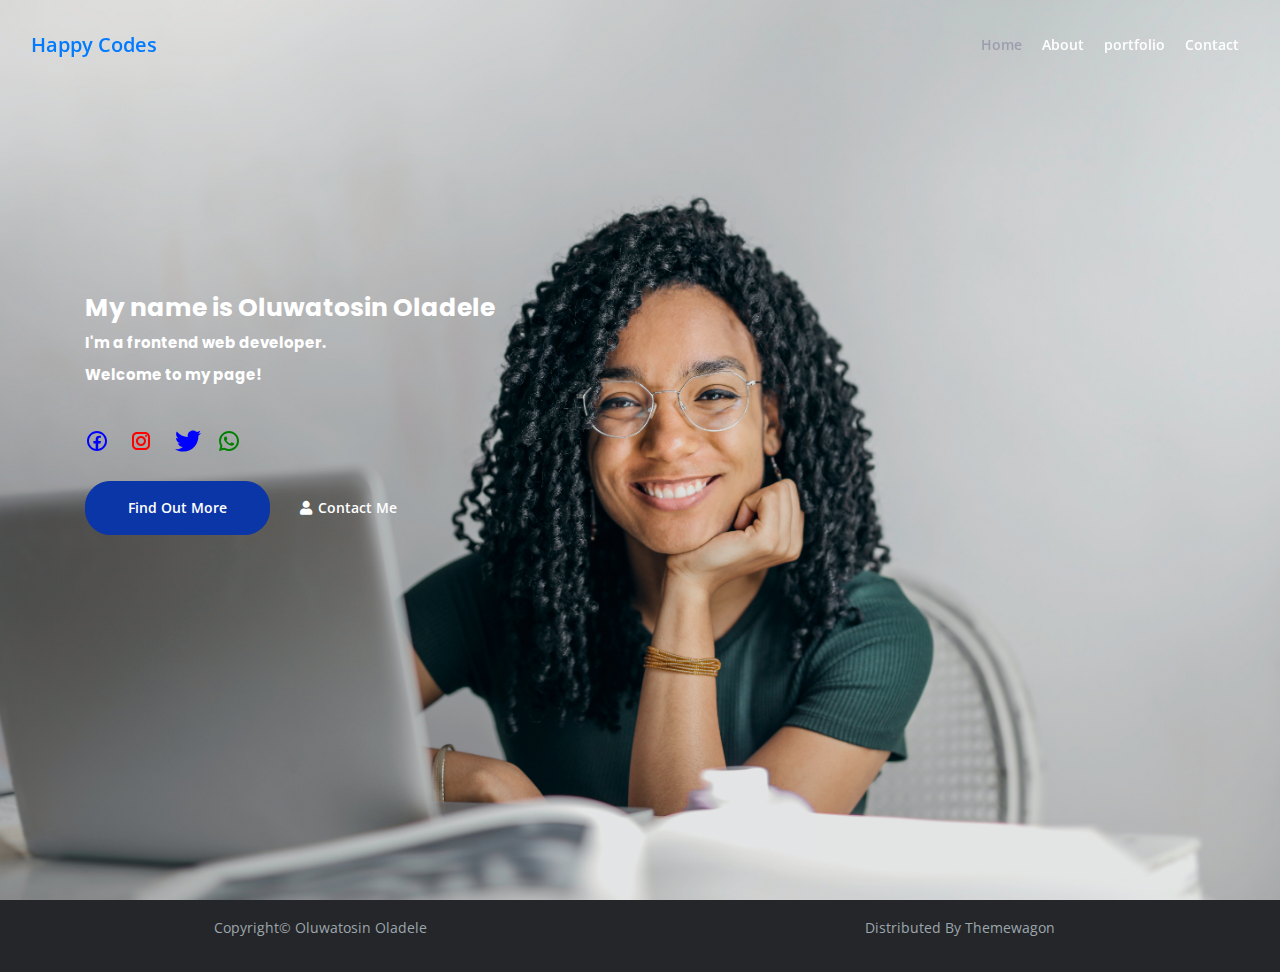
==== commit 560ec0a4: "worked on Portfolio" ====
--- a/index.html
+++ b/index.html
@@ -55,17 +55,7 @@
                         <a class="nav-link page-scroll" href="about.html">About</a>
                     </li>
                     <li class="nav-item">
-                        <a class="nav-link page-scroll" href="services.html">Services</a>
-                    </li>
-                    <li class="nav-item dropdown">
-                        <a class="nav-link dropdown-toggle" href="#" id="dropdown01" data-toggle="dropdown" aria-haspopup="true" aria-expanded="false">Drop</a>
-                        <div class="dropdown-menu" aria-labelledby="dropdown01">
-                            <a class="dropdown-item page-scroll" href="project.html">Project Details</a>
-                            <div class="dropdown-divider"></div>
-                            <a class="dropdown-item page-scroll" href="terms.html">Terms Conditions</a>
-                            <div class="dropdown-divider"></div>
-                            <a class="dropdown-item page-scroll" href="privacy.html">Privacy Policy</a>
-                        </div>
+                        <a class="nav-link page-scroll" href="portfolio.html">portfolio</a>
                     </li>
                     <li class="nav-item">
                         <a class="nav-link page-scroll" href="contact.html">Contact</a>
@@ -112,7 +102,7 @@
                                 </span>
                    </div>
                    <a class="btn-solid-lg page-scroll" href="#about">Find Out More</a>
-                   <a class="btn-outline-lg page-scroll" href="#contact"><i class="fas fa-user"></i>Contact Me</a>
+                   <a class="btn-outline-lg page-scroll" href="contact.html"><i class="fas fa-user"></i>Contact Me</a>
              
                     </div> <!-- end of text-container -->
                 </div> <!-- end of col -->
--- a/css/styles.css
+++ b/css/styles.css
@@ -36,6 +36,7 @@
 html {
   width: 100%;
   height: 100%;
+  position: relative;
 }
 
 body,
@@ -84,6 +85,7 @@
   font-size: 1.25rem;
   line-height: 1.625rem;
   font-family: "Poppins";
+  font-size: 18x;
 }
 
 h6 {
@@ -92,6 +94,7 @@
   font-size: 1rem;
   line-height: 1.375rem;
   font-family: "Poppins";
+  font-size: 30px;
 }
 
 .p-large {
@@ -175,6 +178,7 @@
   display: inline-block;
   padding: 1.625rem 2.625rem 1.625rem 2.625rem;
   border: 1px solid #0b36a8;
+  border-radius: 25px;
   background-color: #0b36a8;
   color: #ffffff;
   font-weight: 600;
@@ -524,17 +528,22 @@
   padding-top: 7rem;
   padding-bottom: 5.5rem;
   background: linear-gradient(rgba(0, 0, 0, 0.1), rgba(0, 0, 0, 0.1)),
-    url("../images/black-lady.jpg") center center no-repeat;
+  url("../images/black-lady.jpg") center center no-repeat;
   background-size: cover;
   text-align: center;
 }
 
 .header .h1-large {
-  font-size: 20px;
+  font-size: 15px;
+  margin-bottom: 2rem;
+  color: #ffffff;
+}
+.header .h1-large span {
+  font-size: 25px;
   margin-bottom: 1.75rem;
   color: #ffffff;
-}
-
+
+}
 .header .btn-solid-lg:hover {
   border: 1px solid #ffffff;
   color: #ffffff;
@@ -558,27 +567,61 @@
 
 /*****************/
 /*     About     */
-/*****************/
+/**************/
 .basic-1 {
+  background-position: left;
+  background-repeat: no-repeat;
   padding-top: 7.75rem;
   padding-bottom: 5.25rem;
 }
+.basic-1 .text-container.first{
+    width: 300px;
+    height: 350px;
+    padding: 10px;
+    
+    text-align: center;
+    font-size: 18px;
+}
+.basic-1 .text-container.second{
+    width: 350px;
+    height: 400px;
+    padding: 10px;
+    border: #0b36a8 2px dotted;
+    border-radius: 10px;
+    text-align: center;
+    font-size: 18px;
+}
+.basic-1 .text-container.third{
+  width: 350px;
+  height: 400px;
+  padding: 10px;
+  border: #0b36a8 2px dotted;
+  border-radius: 10px;
+  text-align: center;
+  font-size: 18px;
+}
 
 .basic-1 .text-container {
   margin-bottom: 3rem;
-}
-
+  padding: 20px;
+  font-size: 12px;
+  display: flex;
+  flex-wrap: wrap;
+  flex-direction: row;
+  justify-content: center;
+  align-content: center;
+  text-align: center;
+}
 .basic-1 .time {
   margin-bottom: 0.5rem;
-  color: darkcyan;
+  color: rgb(35, 11, 248);
   font-weight: 600;
-  font-size: 0.875rem;
+  font-size: 0.985rem;
   line-height: 1.5rem;
   font-family: "Poppins";
 }
-
 .basic-1 h6 {
-  margin-bottom: 0.125rem;
+  margin-bottom: 1.25rem;
 }
 
 /********************/
@@ -608,9 +651,10 @@
 
 .basic-2 .fas,
 .basic-2 .far {
-  margin-bottom: 1.75rem;
+  margin-bottom: 1rem;
   color: #0b36a8;
-  font-size: 3.5rem;
+  font-size: 2.5rem;
+  bottom: 0;
 }
 
 .basic-2 h4 {
@@ -657,21 +701,17 @@
   padding-top: 7.75rem;
   padding-bottom: 1rem;
 }
-
 .basic-3 .h2-heading {
   margin-bottom: 0.75rem;
   text-align: center;
 }
-
 .basic-3 .p-heading {
   margin-bottom: 4rem;
   text-align: center;
 }
-
 .basic-3 .text-container {
   margin-bottom: 4rem;
 }
-
 .basic-3 .image-container {
   margin-bottom: 1rem;
 }
@@ -855,7 +895,7 @@
 /*     Footer     */
 /******************/
 .footer {
-  padding-top: 6.25rem;
+  padding-top: 1.5rem;
   padding-bottom: 2rem;
   background-color: #24262a;
   text-align: center;
@@ -894,11 +934,11 @@
 /*     Copyright     */
 /*********************/
 .copyright {
-  position: absolute;
+  position: relative;
   bottom: 0;
   width: 100%;
   padding-top: 1rem;
-  /* padding-bottom: 1rem; */
+  padding-bottom: 1rem;
   background-color: #24262a;
   text-align: center;
 }
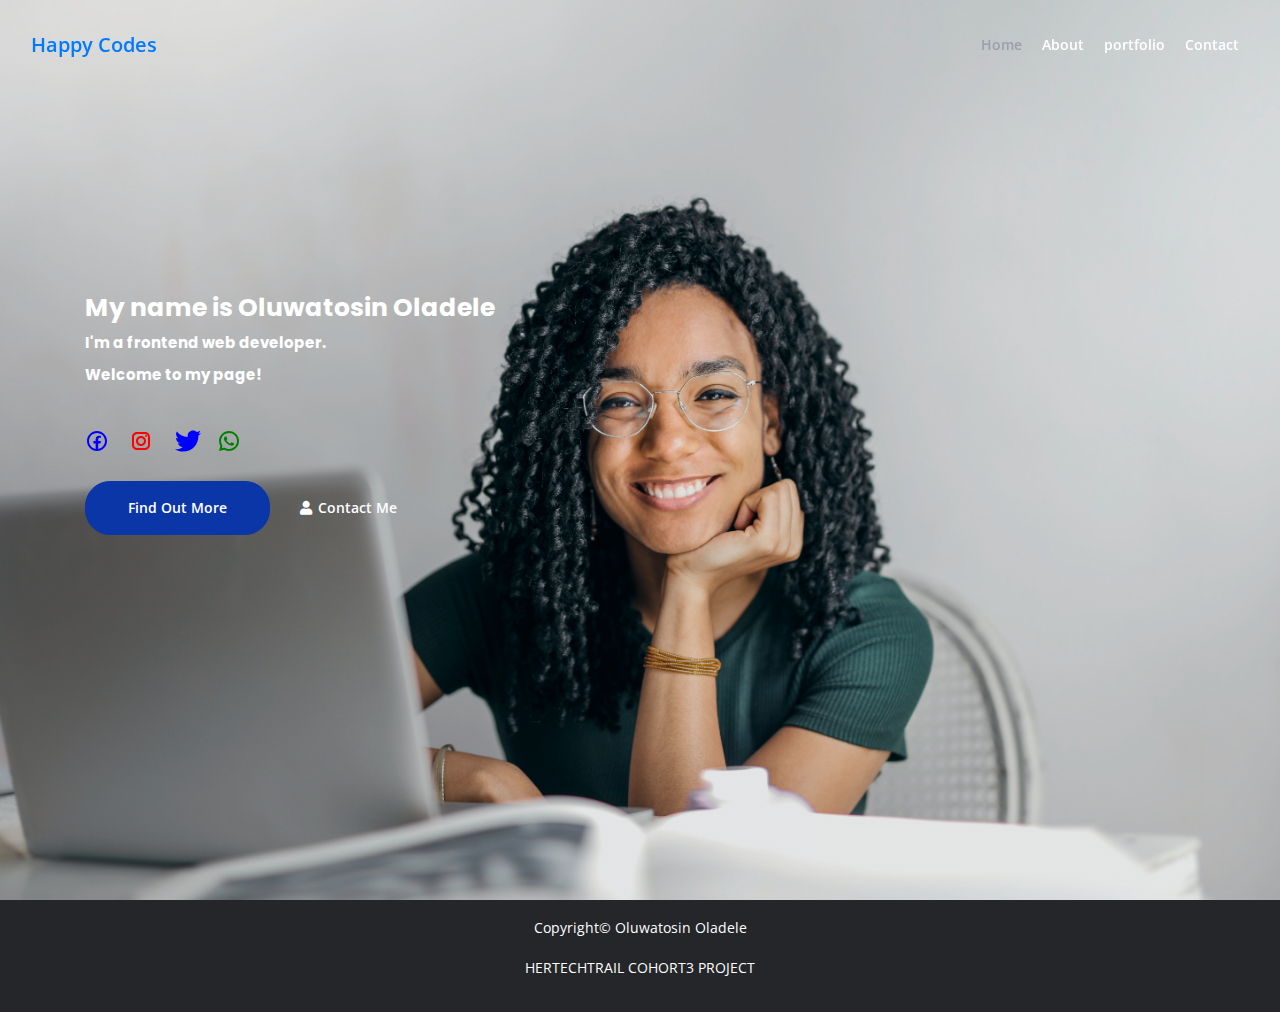
==== commit 2deccab7: "updated" ====
--- a/index.html
+++ b/index.html
@@ -22,6 +22,7 @@
     
     <!-- Styles -->
     <link rel="preconnect" href="https://fonts.gstatic.com">
+    <link href="https://fonts.googleapis.com/css2?family=Dancing+Script:wght@500&family=Open+Sans&family=Poppins:wght@700&display=swap" rel="stylesheet">
     <link href="https://fonts.googleapis.com/css2?family=Open+Sans:ital,wght@0,400;0,600;0,700;1,400&family=Poppins:wght@600&display=swap" rel="stylesheet">
     <link href="css/bootstrap.css" rel="stylesheet">
     <link href="css/fontawesome-all.css" rel="stylesheet">
@@ -126,7 +127,7 @@
         <div class="container">
             <div>
                 <div>
-                    <p class="p-small">Distributed By <a class="no-line" href="https://themewagon.com/">Themewagon</a></p>
+                    <p class="p-small"> HERTECHTRAIL COHORT3 PROJECT</p>
                 </div> <!-- end of col -->
             </div> <!-- enf of row -->
         </div> <!-- end of container -->
--- a/css/styles.css
+++ b/css/styles.css
@@ -6,11 +6,8 @@
 - Navigation
 - Header
 - About
-- Services
 - Details
 - Projects
-- Works
-- Testimonials
 - Questions
 - Contact
 - Footer 
@@ -105,6 +102,7 @@
 .p-small {
   font-size: 0.875rem;
   line-height: 1.5rem;
+  color: #ffffff;
 }
 
 .testimonial-text {
@@ -528,7 +526,7 @@
   padding-top: 7rem;
   padding-bottom: 5.5rem;
   background: linear-gradient(rgba(0, 0, 0, 0.1), rgba(0, 0, 0, 0.1)),
-  url("../images/black-lady.jpg") center center no-repeat;
+  url("../images/background\ -image.jpg") center center no-repeat;
   background-size: cover;
   text-align: center;
 }
@@ -703,11 +701,21 @@
 }
 .basic-3 .h2-heading {
   margin-bottom: 0.75rem;
-  text-align: center;
+  text-align:center;
+  font-family: 'Dancing Script', cursive;
+}
+.basic-3 .body {
+  height: 50vh;
+  display: flex;
+  flex-wrap: wrap;
+  justify-content: left;
+  align-items: center;
+  font-size: 40px;
+
 }
 .basic-3 .p-heading {
   margin-bottom: 4rem;
-  text-align: center;
+  text-align: left;
 }
 .basic-3 .text-container {
   margin-bottom: 4rem;
@@ -770,52 +778,7 @@
 /* end of hover animation */
 
 /************************/
-/*     Testimonials     */
-/************************/
-.cards-1 {
-  padding-top: 3rem;
-  padding-bottom: 3.875rem;
-}
-
-.cards-1 .h2-heading {
-  margin-bottom: 3rem;
-  text-align: center;
-}
-
-.cards-1 .card {
-  margin-bottom: 4rem;
-  border: none;
-}
-
-.cards-1 .card-body {
-  padding: 0;
-  text-align: center;
-}
-
-.cards-1 .testimonial-text {
-  margin-bottom: 1.625rem;
-}
-
-.cards-1 img {
-  display: inline-block;
-  width: 60px;
-  margin-bottom: 0.875rem;
-  border-radius: 50%;
-}
-
-.cards-1 .text {
-  margin-top: 0.375rem;
-}
-
-.cards-1 .testimonial-author {
-  color: #24262a;
-}
-
-.cards-1 .testimonial-author,
-.cards-1 .occupation {
-  font-size: 0.875rem;
-  line-height: 1.375rem;
-}
+
 
 /*********************/
 /*     Questions     */
@@ -880,15 +843,18 @@
   padding-top: 7.75rem;
   padding-bottom: 7rem;
   text-align: center;
+  font-family: 'Dancing Script', cursive;
 }
 
 .form-1 .h2-heading {
   margin-bottom: 0.75rem;
   text-align: center;
+  
 }
 
 .form-1 .p-heading {
   margin-bottom: 4rem;
+  font-family: 'Dancing Script', cursive;
 }
 
 /******************/
@@ -940,16 +906,19 @@
   padding-top: 1rem;
   padding-bottom: 1rem;
   background-color: #24262a;
+  display: flex;
+  flex-wrap: wrap;
   text-align: center;
+  color: white;
 }
 
 .copyright .p-small {
-  color: #9da6ac;
+  color: #ffffff
   text-align: center;
 }
 
 .copyright a {
-  color: #9da6ac;
+  color: #ffffff;
 }
 
 /******************************/
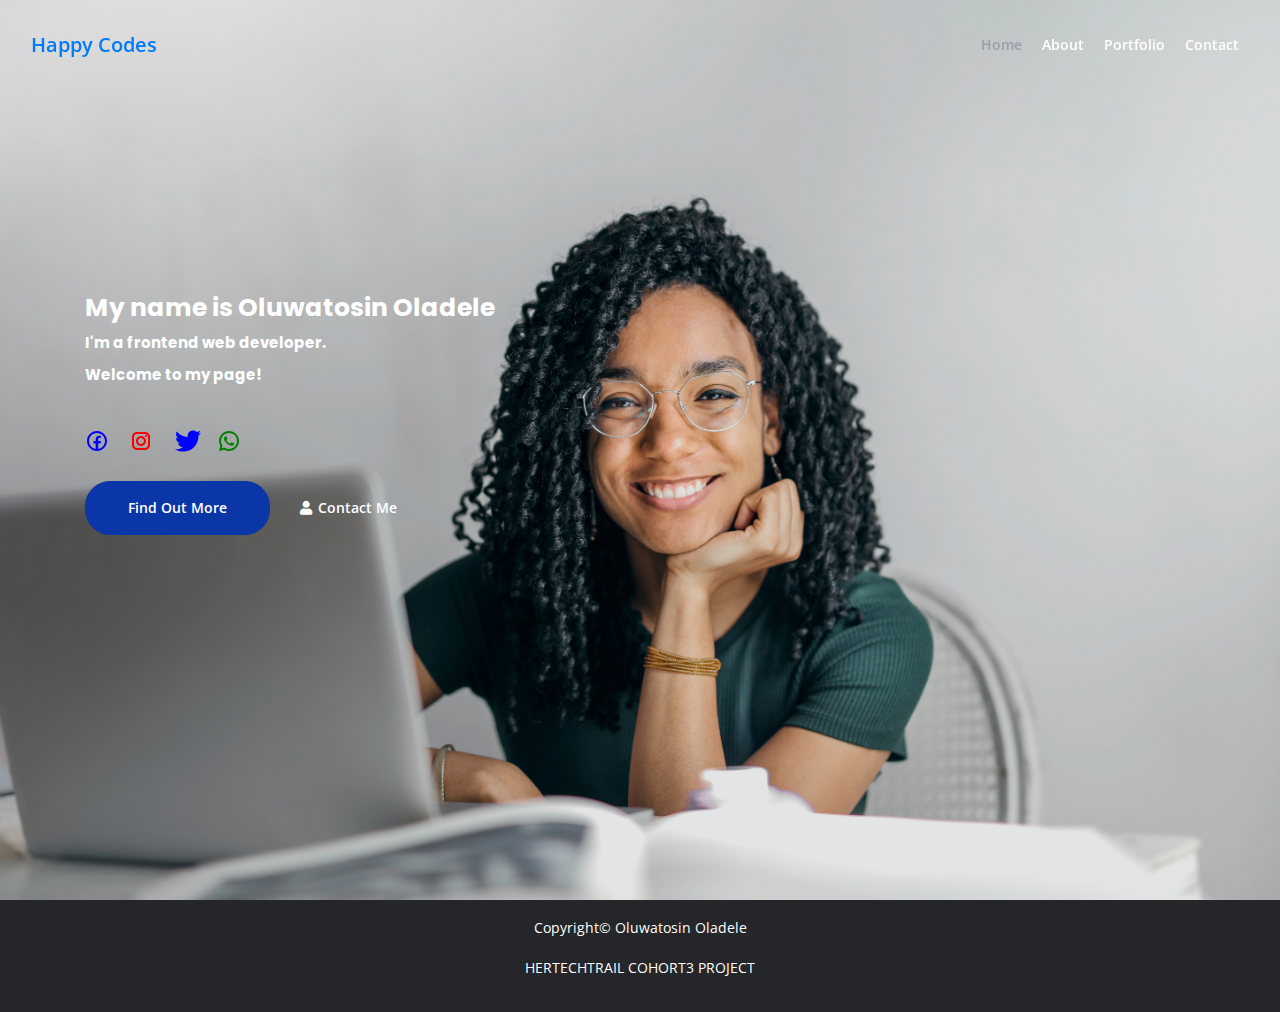
==== commit 55764d6d: "updated" ====
--- a/index.html
+++ b/index.html
@@ -56,7 +56,7 @@
                         <a class="nav-link page-scroll" href="about.html">About</a>
                     </li>
                     <li class="nav-item">
-                        <a class="nav-link page-scroll" href="portfolio.html">portfolio</a>
+                        <a class="nav-link page-scroll" href="portfolio.html">Portfolio</a>
                     </li>
                     <li class="nav-item">
                         <a class="nav-link page-scroll" href="contact.html">Contact</a>
--- a/css/styles.css
+++ b/css/styles.css
@@ -576,7 +576,6 @@
     width: 300px;
     height: 350px;
     padding: 10px;
-    
     text-align: center;
     font-size: 18px;
 }
@@ -584,8 +583,8 @@
     width: 350px;
     height: 400px;
     padding: 10px;
-    border: #0b36a8 2px dotted;
-    border-radius: 10px;
+    border: rgb(35, 11, 248) 2px solid;
+    border-radius: 200px;
     text-align: center;
     font-size: 18px;
 }
@@ -593,8 +592,8 @@
   width: 350px;
   height: 400px;
   padding: 10px;
-  border: #0b36a8 2px dotted;
-  border-radius: 10px;
+  border: rgb(35, 11, 248) 2px solid;
+  border-radius: 200px;
   text-align: center;
   font-size: 18px;
 }
@@ -616,10 +615,14 @@
   font-weight: 600;
   font-size: 0.985rem;
   line-height: 1.5rem;
-  font-family: "Poppins";
+  font-family:'Dancing Script', cursive;
 }
 .basic-1 h6 {
   margin-bottom: 1.25rem;
+  color: rgb(35, 11, 248);
+  font-size: 22px;
+  line-height: 1.5rem;
+   font-family: 'Dancing Script', cursive;
 }
 
 /********************/
@@ -705,25 +708,29 @@
   font-family: 'Dancing Script', cursive;
 }
 .basic-3 .body {
-  height: 50vh;
+  height: 10vh;
   display: flex;
   flex-wrap: wrap;
-  justify-content: left;
+  justify-content: center;
   align-items: center;
-  font-size: 40px;
-
+  font-size: 30px;
 }
 .basic-3 .p-heading {
   margin-bottom: 4rem;
-  text-align: left;
+  text-align: center;
 }
 .basic-3 .text-container {
   margin-bottom: 4rem;
+  text-align: center;
+  font-family: 'Dancing Script', cursive;
+}
+.basic-3 .icons-container{
+  margin-bottom: 4rem;
+  text-align: center;
 }
 .basic-3 .image-container {
   margin-bottom: 1rem;
 }
-
 /* Hover Animation */
 .basic-3 .image-container {
   overflow: hidden;
@@ -784,7 +791,7 @@
 /*     Questions     */
 /*********************/
 .accordion-1 {
-  padding-top: 7.75rem;
+  padding-top: 4.75rem;
   padding-bottom: 6.75rem;
 }
 
@@ -833,7 +840,7 @@
 }
 
 .accordion-1 .card-body {
-  padding: 0.75rem 1.5rem 0.5rem 1.5rem;
+  padding: 0.75rem 1.5rem 0.75rem 1.5rem;
 }
 
 /*******************/
@@ -863,6 +870,7 @@
 .footer {
   padding-top: 1.5rem;
   padding-bottom: 2rem;
+  margin: 0;
   background-color: #24262a;
   text-align: center;
 }
@@ -913,7 +921,7 @@
 }
 
 .copyright .p-small {
-  color: #ffffff
+  color: #ffffff;
   text-align: center;
 }
 
@@ -1004,6 +1012,11 @@
 /* Min-width 768px */
 @media (min-width: 768px) {
   /* Header */
+  .header .h1-large span {
+  font-size: 25px;
+  margin-bottom: 1.75rem;
+  color: #ffffff;
+}
   .header {
     padding-top: 11rem;
     padding-bottom: 9rem;
@@ -1231,11 +1244,19 @@
   /* About */
   .basic-1 .text-container.first {
     margin-right: 2rem;
+    padding-left: 5rem;
+    padding-right: 5rem;
+    display: flex;
+    flex-wrap: wrap;
+    justify-content: center;
+    align-items: center;
   }
 
   .basic-1 .text-container.second {
     margin-right: 1rem;
     margin-left: 1rem;
+
+
   }
 
   .basic-1 .text-container.third {
